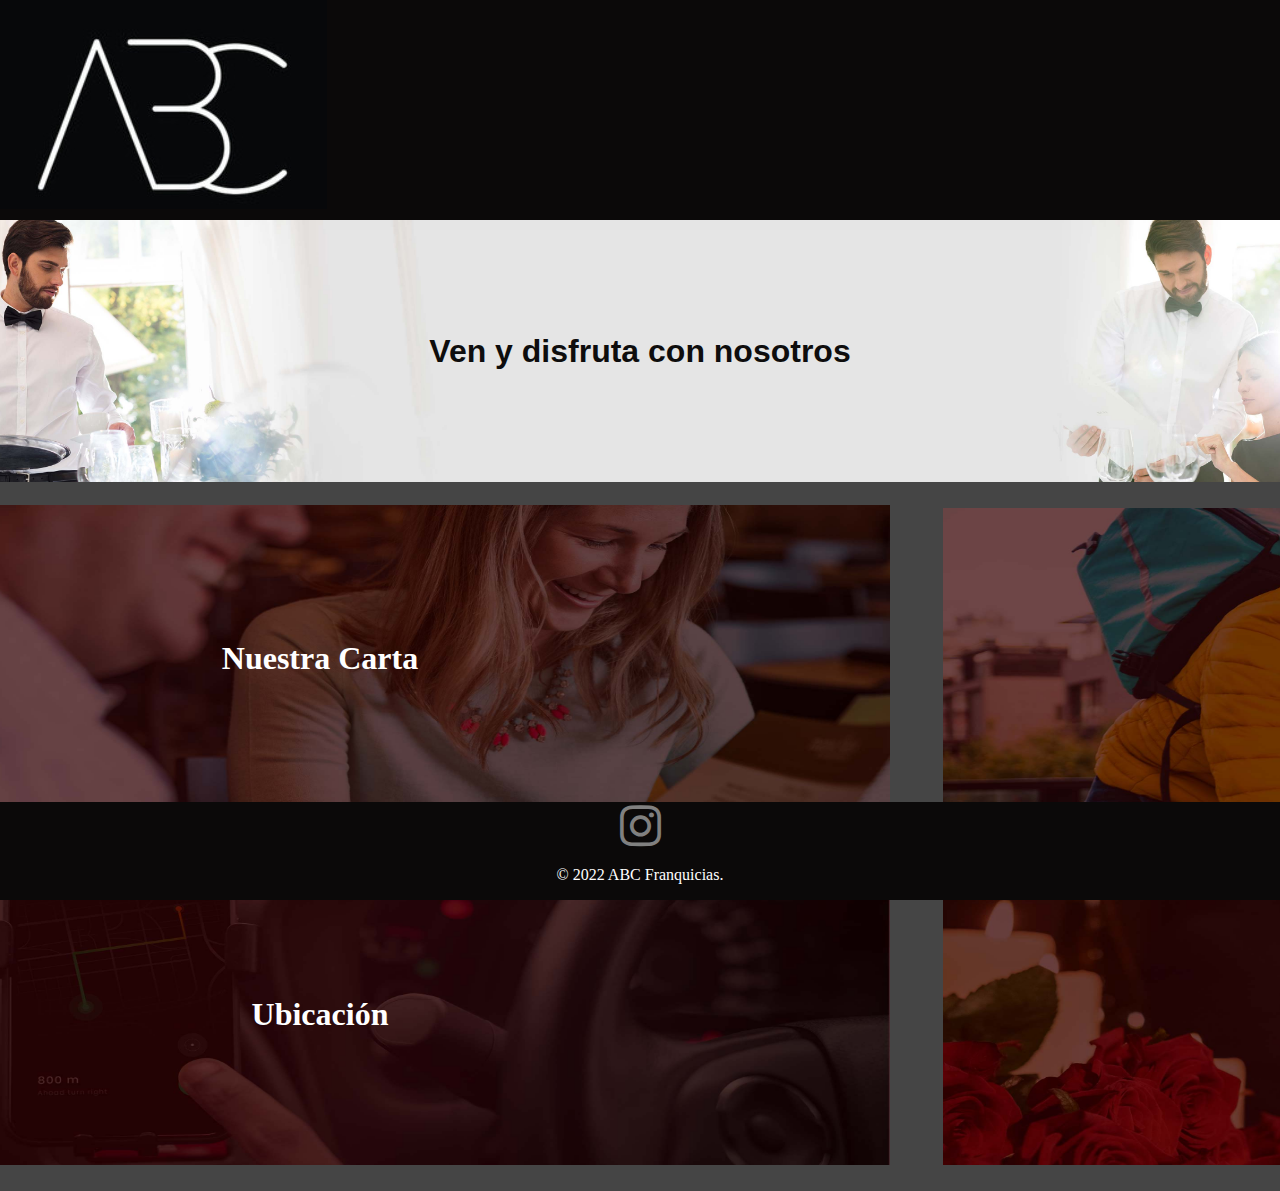
==== index.html @ c139606b "Add files via upload" ====
<!DOCTYPE html>
<html lang="en">
<head>
    <meta charset="UTF-8">
    <meta http-equiv="X-UA-Compatible" content="IE=edge">
    <meta name="viewport" content="width=device-width, initial-scale=1.0">
    <link rel="stylesheet" href="/styles/mainPage.css">
    <link rel="stylesheet" href="https://cdnjs.cloudflare.com/ajax/libs/font-awesome/4.7.0/css/font-awesome.min.css">
    <title>ABC</title>

</head>
<body>

    <div class="header">

        <button class="buttonMain">
            <a href="/index.html"> <img src="/imagenes/logoRestaurante.png" alt="">  </a>
        </button>

        <div class="botones">
            <button class="boton" type="Inicio">
                <a href="/Sources/Delivery.html">Delivery</a>

            </button>
            <button class="boton" type="Inicio">
                <a href="/Sources/RestReservation.html">Reserva</a>

            </button>
            <button class="boton" type="Inicio">
                <a href="/Sources/location.html">Ubicación</a>
                
                
            </button>
            <button class="boton" type="Inicio">
                <a href="/Sources/Menu.html">Carta</a>

            </button>
        </div>
    </div>

    
        <div class="banner">

            <img class ="imgbanner" src="/imagenes/Banner-Superior.jpg" alt=""> 
            <h1 class="titlebanner">Ven y disfruta con nosotros</h1>

       
        </div>

    <div class="super">


        <div class="nuestracarta">
            <button class="buttonMain">
                <a href="/Sources/Menu.html"> <img class="imgcarta"src="/imagenes/carta.jpg" alt="">  </a>
                
            </button>
             <h1 class="titleMain"> Nuestra Carta</h1>

        </div>
    


        <div class="Delivery">
            <button class="buttonMain">
                <a href="/Sources/Delivery.html"><img class="imgdelivery" src="/imagenes/delivery.jpg" alt=""></a>
                
            </button>
            <h1 class="titleMain">Delivery</h1>
        </div>

        <div class="ubicacion">

            <button class="buttonMain">
                <a href="/Sources/location.html"><img class= "imgubicacion" src="imagenes/ubicacion.jpg" alt=""></a>
                
            </button>
            <h1 class="titleMain">Ubicación</h1>

        </div>


        <div class="reservas">

            <button class="buttonMain">
                <a href="/Sources/RestReservation.html"> <img class="imgreserva" src="/imagenes/reservas.jpg" alt=""> </a>
                
            </button>
            <h1 class="titleMain">Reservaciones</h1>

        </div>
    </div>





      




    <footer>

        <div class="footer">

            <button class="buttonMain">
                <a href="https://www.instagram.com/"><i class="fa fa-instagram" style="font-size:48px;color:grey"></i></a>
            
        </button>
            <p>© 2022 ABC Franquicias.</p>
        </div>
    
    </footer>
</body>




</html>
---- styles/mainPage.css ----
body {
  
  width: 100%;
  height: 100%;
  margin: 0;
  background-color: #454545;
}

.header {

  height: 220px;
  width: 100%;
  background-color: #0B0909;

}

.botones{
  display: inline-block;
  margin-left: 1560px;
  margin-bottom: 136px;
}

a {
  text-decoration: none;
  color: #FFFFFf;
}

.boton {
  float:right;
  border-radius: 10px;
  margin-top: 20px;
  margin-left: 30px;
  margin-right: 30px;
  display: inline-block;
  width: 100px;
  font-size: large;
  height: 45px;
  top: 0%;
  color: #FFFFFF;
  background-color: #370101;

}

.banner{
  
  display: flex;
  justify-content: center;
  align-items: center;
  width: 100%;

  width: 100%;;

}
.imgbanner {
  height: 262px;
  width: 2543px;
  background-color: blue;
 
}

.titlebanner {
  position: absolute;
  color: rgb(14, 13, 13);
  font-family: 'Franklin Gothic Medium', 'Arial Narrow', Arial, sans-serif;

}


.super{
  display: block;

  width: 100%;;
}


.nuestracarta{
  display: flex;
  justify-content: center;
  align-items: center;
  width: 50%;;

}



.imgcarta{
  height: 304px;
  width: 1139px;
  position: relative;
  padding: 23px;
}

.Delivery{
  display: flex;
  justify-content: center;
  align-items: center;
  width: 50%;
  margin-top: -350px;
  margin-left: 1192px;

}

.imgdelivery{
  height: 304px;
  width: 1139px;
  position: relative;
  padding: 23px;
  

}



.ubicacion{

  display: flex;
  justify-content: center;
  align-items: center;
  width: 50%;;


}


.imgubicacion{
  height: 304px;
  width: 1139px;
  position: relative;
  padding: 23px;
 

 }


 .titleMain{

  position: absolute;
  color: white;
  font-family: 'Dancing Script', cursive;

 }


 .reservas{

  display: flex;
  justify-content: center;
  align-items: center;
  width: 50%;
  margin-top: -353px;
  margin-left: 1192px;

 }

.imgreserva{
  height: 304px;
  width: 1139px;
  position: relative;
  padding: 23px;


 }

 .buttonMain{
  padding: 0%;
  background-color: Transparent;
  background-repeat:no-repeat;
  border: none;
  cursor:pointer;
  
 }











.footer {
  position: fixed;
  left: 0;
  bottom: 0;
  width: 100%;
  background-color: #0B0909;
  color: white;
  text-align: center;

}


/* 
@media (max-width: 400px) {
  .facet_sidebar {
    display: none;
  }
}









 





.imgcarta{
  height: 304px;
  width: 1139px;
  position: fixed;
  padding: 23px;
}




 

 .imgreserva{
  height: 304px;
  width: 1139px;
  position: fixed;
  margin-left: 1312px;
  margin-top: 351px;
  padding: 23px;




 }

 .imgdelivery{
  height: 304px;
  width: 1139px;
  position: fixed;
  padding: 23px;
  margin-left: 1312px;

}


 


 .imgubicacion{
  height: 304px;
  width: 1139px;
  position: fixed;
  margin-top: 350px;
  padding: 23px;


 }




 */
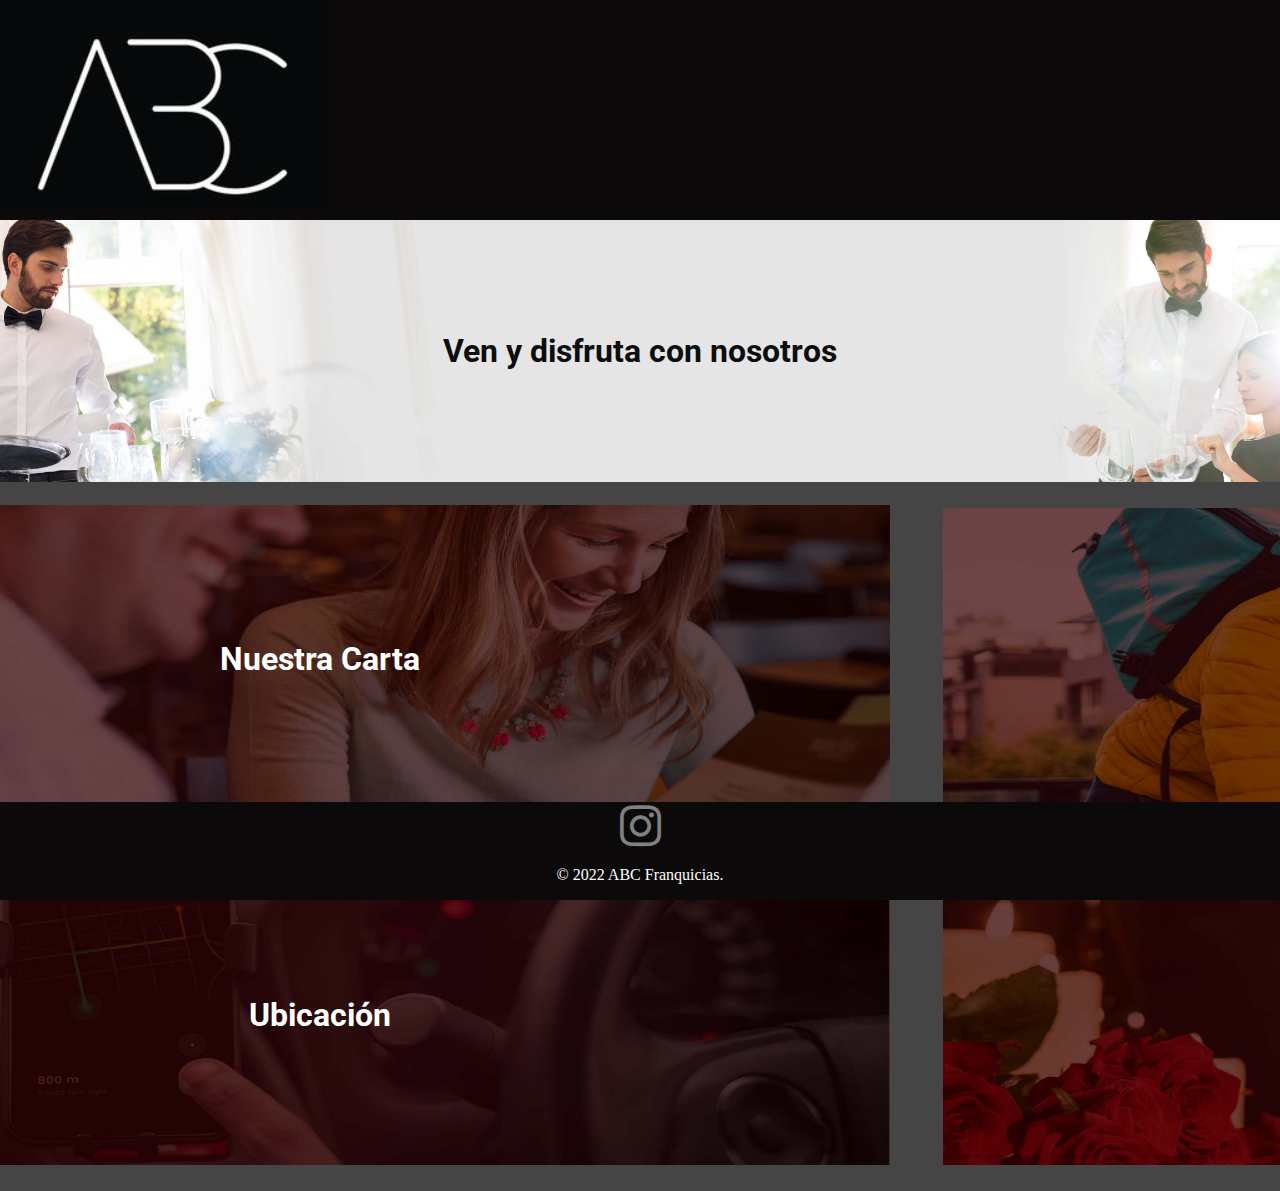
==== commit 2a956e5b: "Add files via upload" ====
--- a/index.html
+++ b/index.html
@@ -7,6 +7,9 @@
     <link rel="stylesheet" href="/styles/mainPage.css">
     <link rel="stylesheet" href="https://cdnjs.cloudflare.com/ajax/libs/font-awesome/4.7.0/css/font-awesome.min.css">
     <title>ABC</title>
+    <link rel="preconnect" href="https://fonts.googleapis.com">
+    <link rel="preconnect" href="https://fonts.gstatic.com" crossorigin>
+    <link href="https://fonts.googleapis.com/css2?family=Roboto:wght@300&display=swap" rel="stylesheet"> 
 
 </head>
 <body>
--- a/styles/mainPage.css
+++ b/styles/mainPage.css
@@ -62,7 +62,7 @@
 .titlebanner {
   position: absolute;
   color: rgb(14, 13, 13);
-  font-family: 'Franklin Gothic Medium', 'Arial Narrow', Arial, sans-serif;
+  font-family: 'Roboto', sans-serif;
 
 }
 
@@ -137,7 +137,7 @@
 
   position: absolute;
   color: white;
-  font-family: 'Dancing Script', cursive;
+  font-family: 'Roboto', sans-serif;
 
  }
 
@@ -193,76 +193,3 @@
 }
 
 
-/* 
-@media (max-width: 400px) {
-  .facet_sidebar {
-    display: none;
-  }
-}
-
-
-
-
-
-
-
-
-
- 
-
-
-
-
-
-.imgcarta{
-  height: 304px;
-  width: 1139px;
-  position: fixed;
-  padding: 23px;
-}
-
-
-
-
- 
-
- .imgreserva{
-  height: 304px;
-  width: 1139px;
-  position: fixed;
-  margin-left: 1312px;
-  margin-top: 351px;
-  padding: 23px;
-
-
-
-
- }
-
- .imgdelivery{
-  height: 304px;
-  width: 1139px;
-  position: fixed;
-  padding: 23px;
-  margin-left: 1312px;
-
-}
-
-
- 
-
-
- .imgubicacion{
-  height: 304px;
-  width: 1139px;
-  position: fixed;
-  margin-top: 350px;
-  padding: 23px;
-
-
- }
-
-
-
-
- */
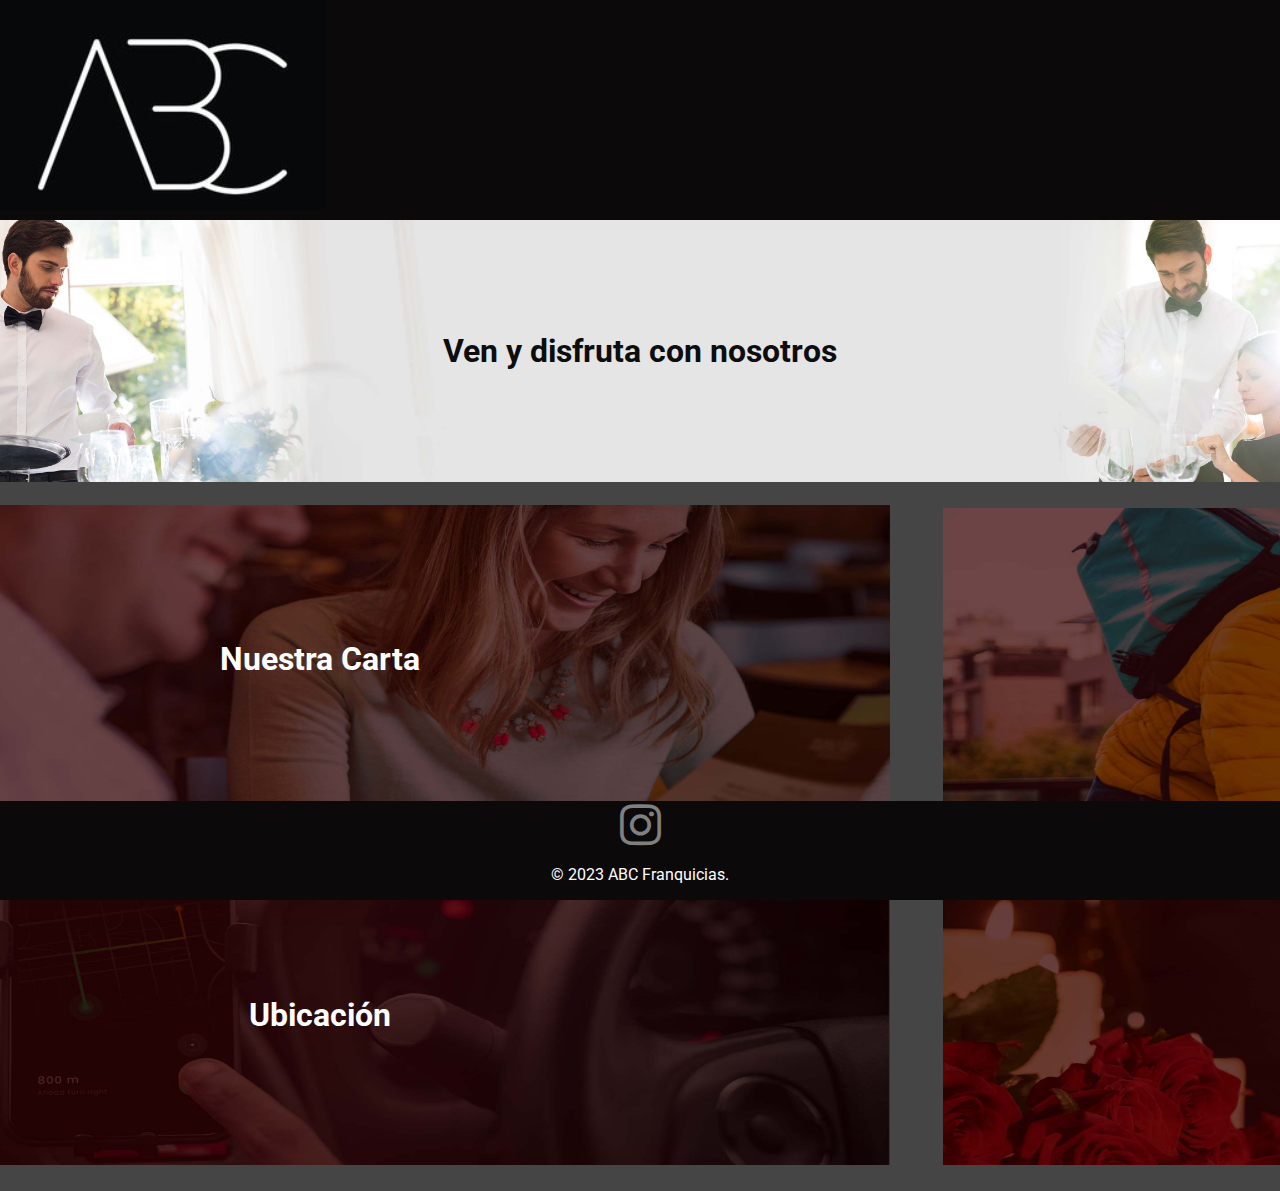
==== commit 19f56089: "Add files via upload" ====
--- a/index.html
+++ b/index.html
@@ -111,7 +111,7 @@
                 <a href="https://www.instagram.com/"><i class="fa fa-instagram" style="font-size:48px;color:grey"></i></a>
             
         </button>
-            <p>© 2022 ABC Franquicias.</p>
+            <p>© 2023 ABC Franquicias.</p>
         </div>
     
     </footer>
--- a/styles/mainPage.css
+++ b/styles/mainPage.css
@@ -192,4 +192,7 @@
 
 }
 
+p{
 
+  font-family: 'Roboto', sans-serif;
+ }
